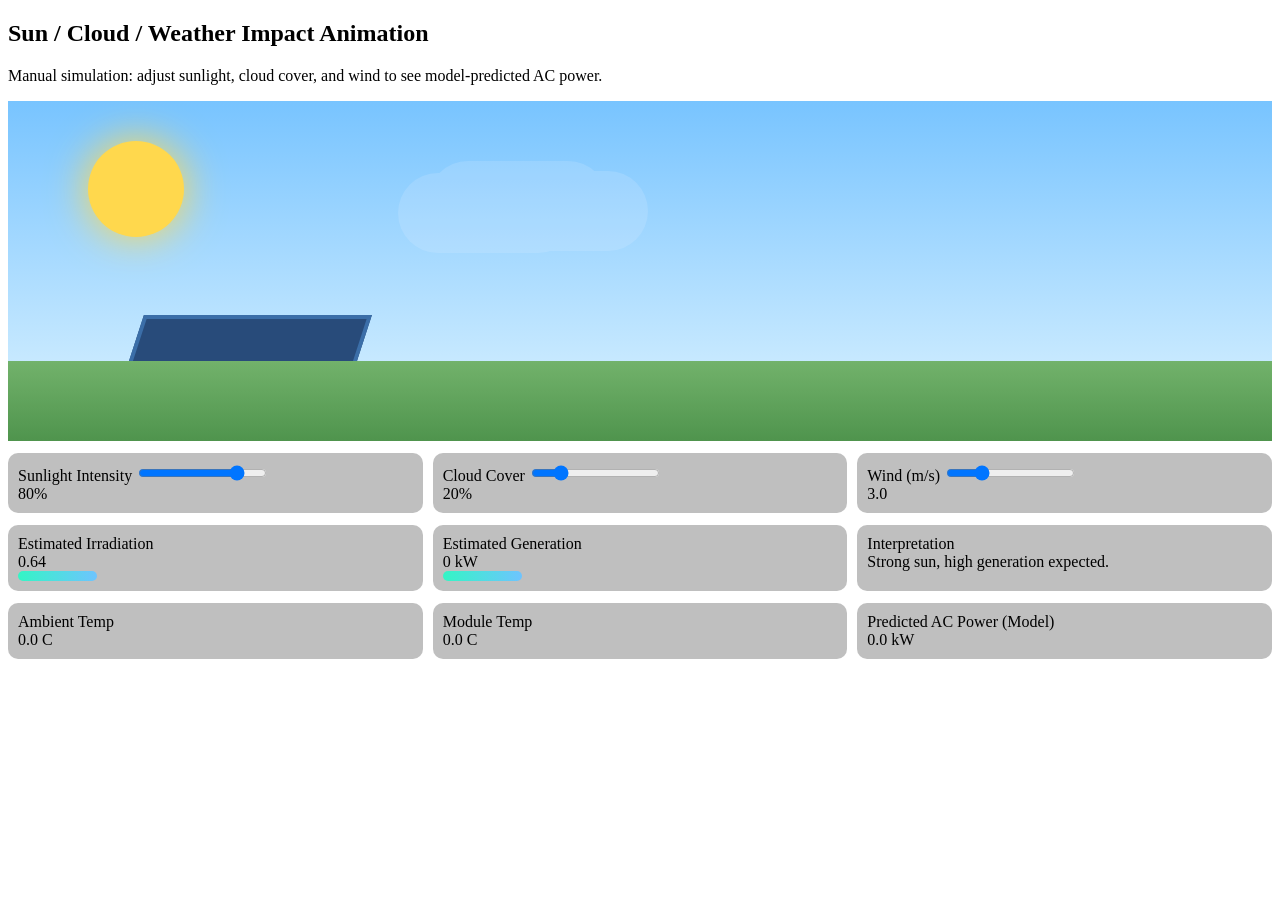
==== web/factors.html @ d67dbd1c "mew" ====
<!doctype html>
<html lang="en">
  <head>
    <meta charset="UTF-8" />
    <meta name="viewport" content="width=device-width, initial-scale=1.0" />
    <title>Solar Factors Animation</title>
    <link rel="stylesheet" href="/static/style.css" />
    <style>
      .scene-wrap { position: relative; height: 340px; overflow: hidden; }
      .sky { position:absolute; inset:0; background: linear-gradient(#78c4ff, #dff4ff); }
      .sun { position:absolute; width:96px; height:96px; border-radius:50%; background:#ffd84d; top:40px; left:80px; box-shadow:0 0 40px #ffd84d; transition: all .4s ease; }
      .cloud { position:absolute; top:60px; left:420px; width:180px; height:80px; background:#f2f6ff; border-radius:60px; box-shadow: 40px 10px 0 0 #f2f6ff, -30px 12px 0 0 #f2f6ff; transition: left .7s ease, opacity .4s ease, transform .7s ease; opacity:.15; }
      .panel { margin-top:12px; display:grid; grid-template-columns:1fr 1fr 1fr; gap:10px; }
      .meter { background: rgba(0,0,0,.25); border-radius: 10px; padding: 10px; }
      .bar { height: 10px; border-radius: 999px; background: linear-gradient(90deg,#34f5c5,#6ec4ff); width: 20%; transition: width .5s ease; }
      .sun-dim { filter: brightness(.55); box-shadow:0 0 18px #ffc54d; }
      .solar-board { position:absolute; bottom:28px; left:120px; width:220px; height:90px; transform:skew(-18deg); background:#284b7a; border:4px solid #3b6ea8; }
      .ground { position:absolute; left:0; right:0; bottom:0; height:80px; background: linear-gradient(#72b26b,#4f944d); }
      .back-link { margin-top: 12px; display:inline-block; color:#fff; }
      body.embed .container { width: min(1200px, 100%); margin: 0; }
      body.embed .card { border-radius: 0; border: 0; background: transparent; padding: 8px; }
      body.embed .back-link { display: none; }
      body.embed input[type="range"] { display: none; }
    </style>
  </head>
  <body>
    <main class="container">
      <section class="card">
        <h1>Sun / Cloud / Weather Impact Animation</h1>
        <p class="sub">Manual simulation: adjust sunlight, cloud cover, and wind to see model-predicted AC power.</p>
        <div class="scene-wrap">
          <div class="sky"></div>
          <div id="sun" class="sun"></div>
          <div id="cloud" class="cloud"></div>
          <div class="solar-board"></div>
          <div class="ground"></div>
        </div>

        <div class="panel">
          <label class="meter">Sunlight Intensity
            <input id="sunlight" type="range" min="0" max="100" value="80" />
            <div id="sunlightLabel">80%</div>
          </label>
          <label class="meter">Cloud Cover
            <input id="cloudCover" type="range" min="0" max="100" value="20" />
            <div id="cloudLabel">20%</div>
          </label>
          <label class="meter">Wind (m/s)
            <input id="wind" type="range" min="0" max="12" value="3" step="0.1" />
            <div id="windLabel">3.0</div>
          </label>
        </div>

        <div class="panel">
          <div class="meter">Estimated Irradiation
            <div id="irrText">0.64</div>
            <div class="bar" id="irrBar"></div>
          </div>
          <div class="meter">Estimated Generation
            <div id="genText">0 kW</div>
            <div class="bar" id="genBar"></div>
          </div>
          <div class="meter">Interpretation
            <div id="msgText">Strong sun, high generation expected.</div>
          </div>
        </div>
        <div class="panel">
          <div class="meter">Ambient Temp<div id="ambText">0.0 C</div></div>
          <div class="meter">Module Temp<div id="modText">0.0 C</div></div>
          <div class="meter">Predicted AC Power (Model)<div id="predText">0.0 kW</div></div>
        </div>
        <a id="backLink" class="back-link" href="/">Back to Predictor</a>
      </section>
    </main>
    <script src="/static/factors.js"></script>
  </body>
  </html>
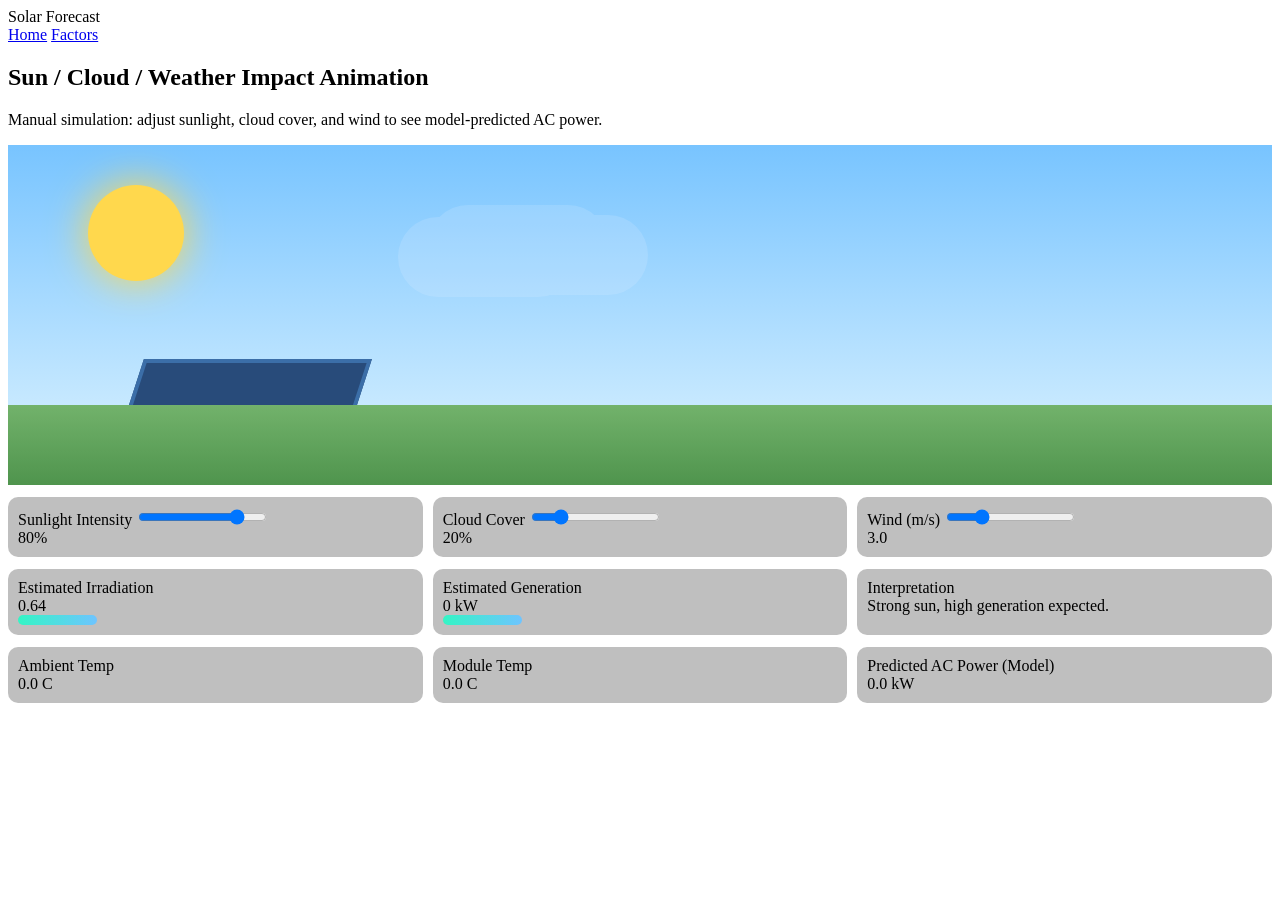
==== commit dd7621a9: "new" ====
--- a/web/factors.html
+++ b/web/factors.html
@@ -21,9 +21,17 @@
       body.embed .card { border-radius: 0; border: 0; background: transparent; padding: 8px; }
       body.embed .back-link { display: none; }
       body.embed input[type="range"] { display: none; }
+      body.embed .top-nav { display: none; }
     </style>
   </head>
   <body>
+    <nav class="top-nav">
+      <div class="nav-brand">Solar Forecast</div>
+      <div class="nav-links">
+        <a class="nav-link" href="/">Home</a>
+        <a class="nav-link active" href="/factors">Factors</a>
+      </div>
+    </nav>
     <main class="container">
       <section class="card">
         <h1>Sun / Cloud / Weather Impact Animation</h1>
